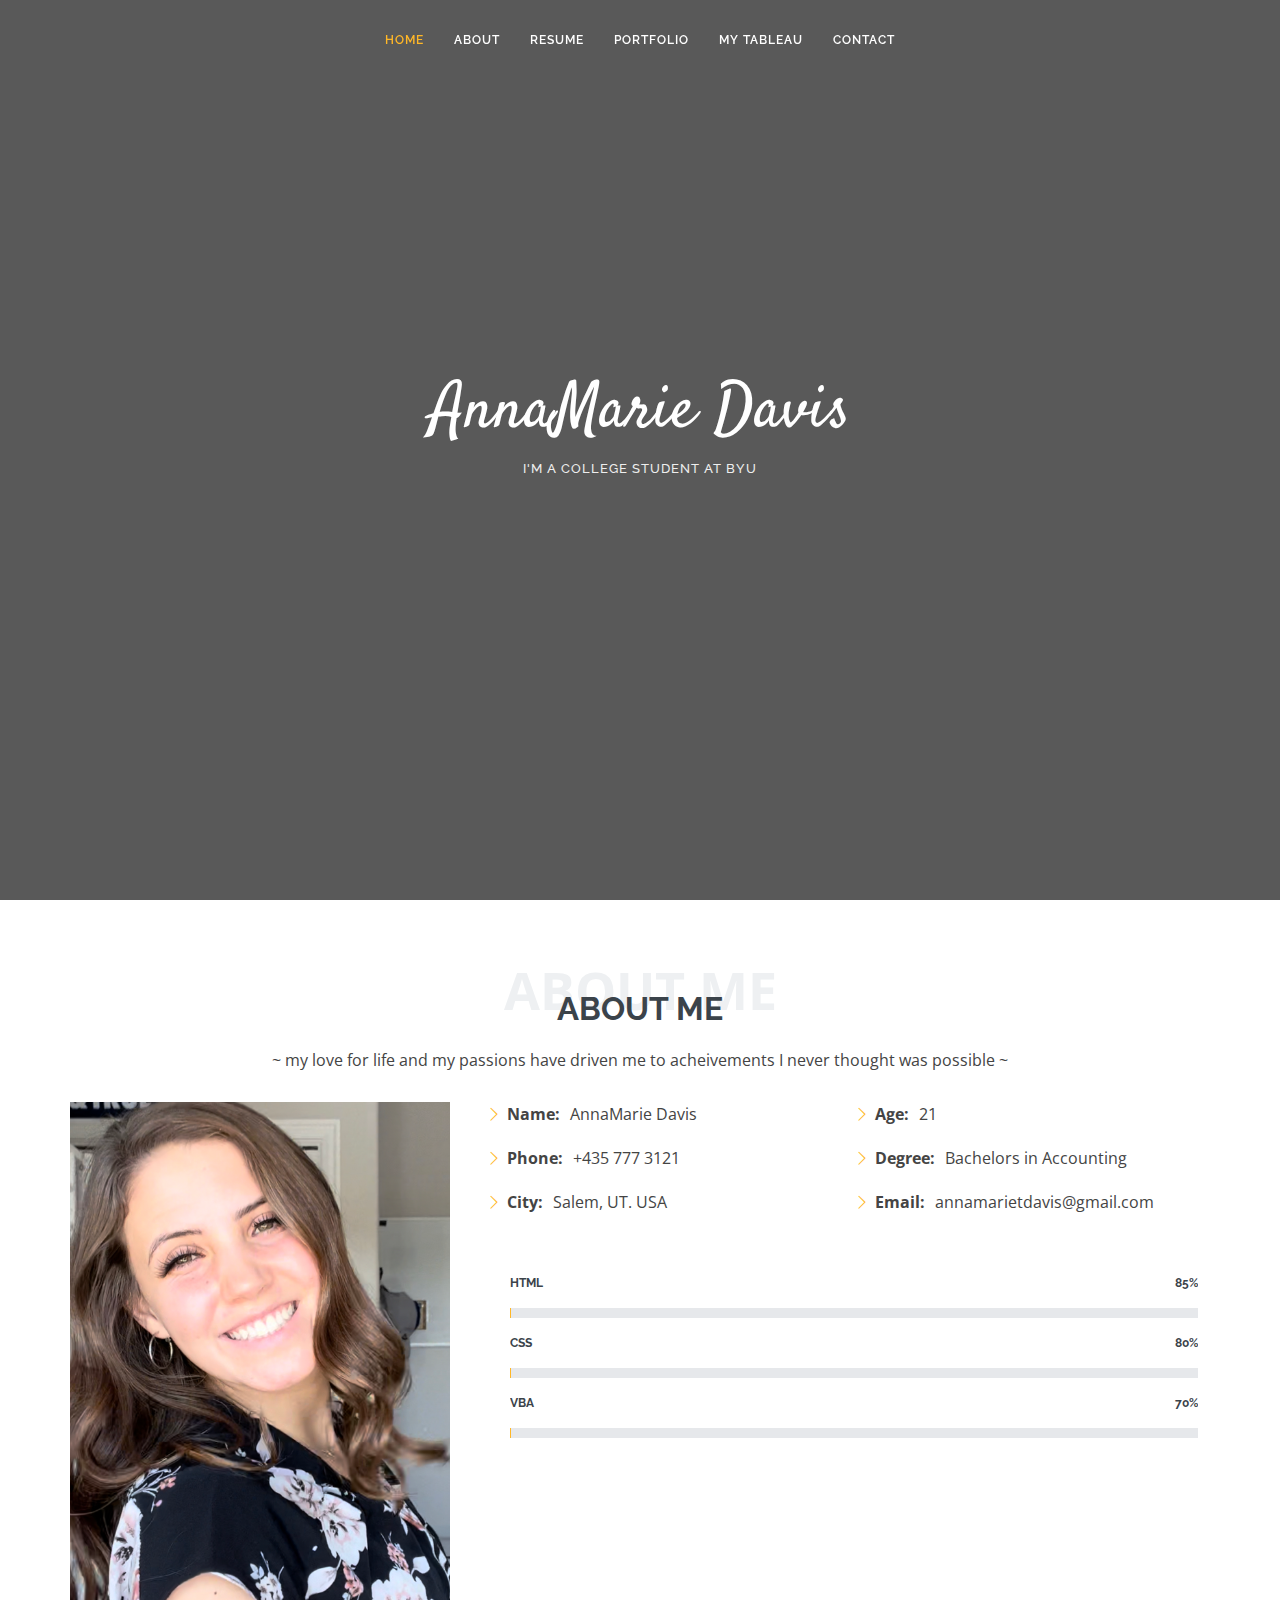
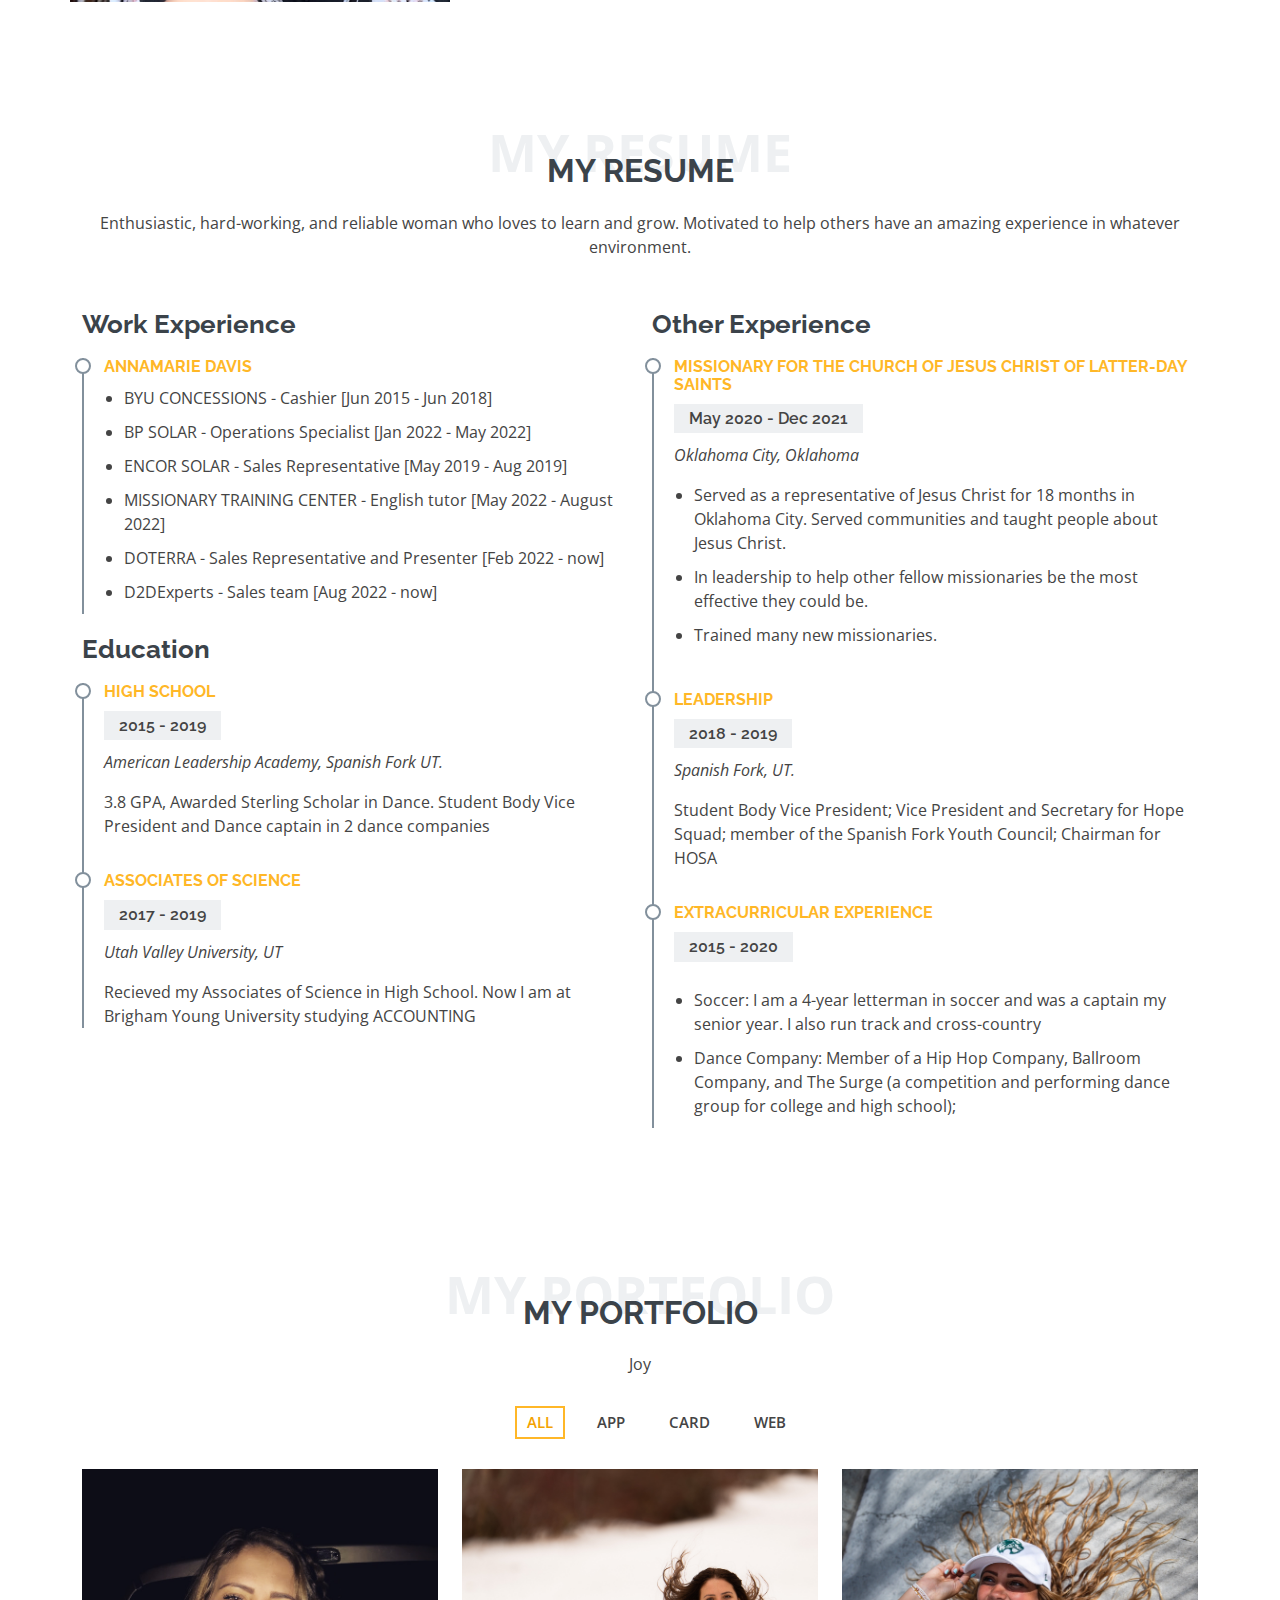
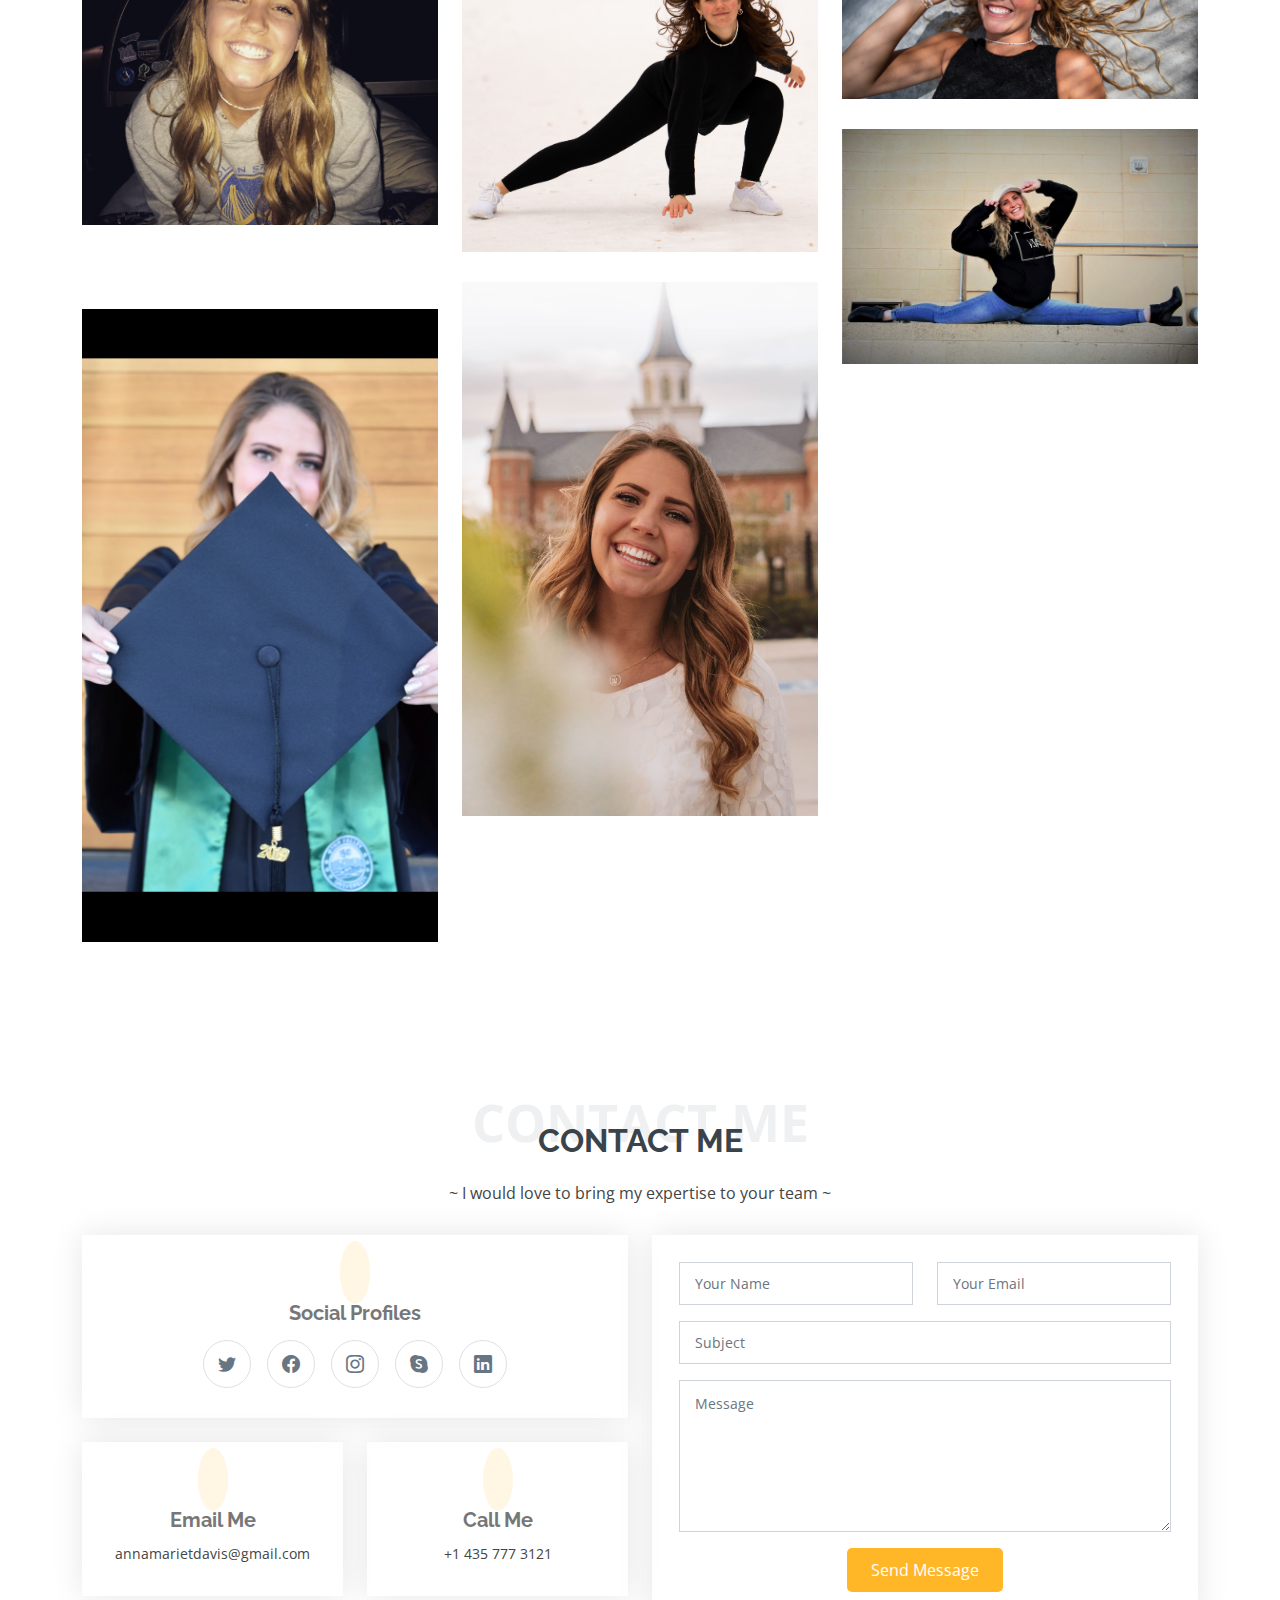
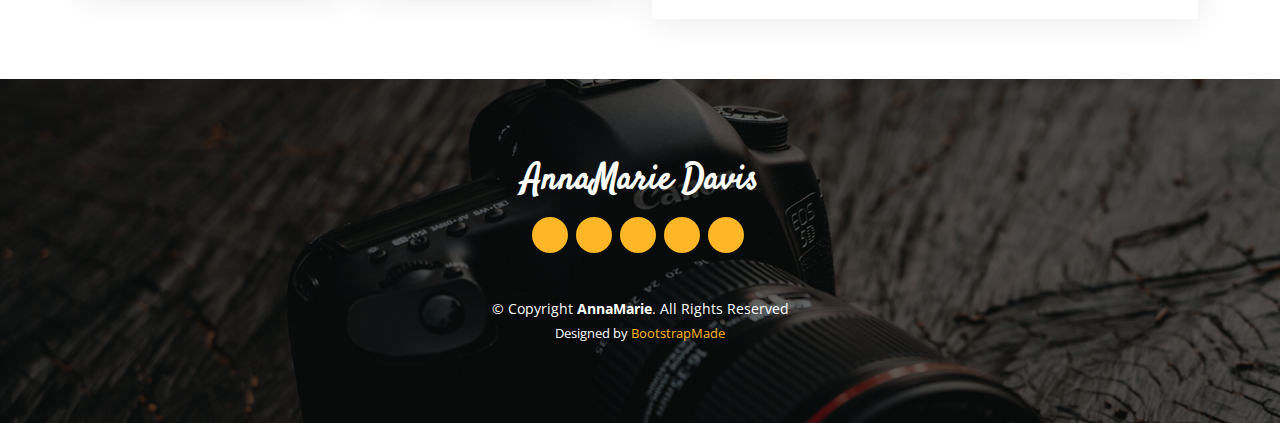
==== index.html @ 63aa691b "Add files via upload" ====
<!DOCTYPE html>
<html lang="en">

<head>
  <meta charset="utf-8">
  <meta content="width=device-width, initial-scale=1.0" name="viewport">

  <title>AnnaMarie Bootstrap Template - Index</title>
  <meta content="" name="description">
  <meta content="" name="keywords">

  <!-- Favicons -->
  <link href="assets/img/hero-bg.jpg" rel="icon">
  <link href="assets/img/apple-touch-icon.png" rel="apple-touch-icon">

  <!-- Google Fonts -->
  <link href="https://fonts.googleapis.com/css?family=Open+Sans:300,300i,400,400i,600,600i,700,700i|Raleway:300,300i,400,400i,500,500i,600,600i,700,700i|Satisfy" rel="stylesheet">

  <!-- Vendor CSS Files -->
  <link href="assets/vendor/bootstrap/css/bootstrap.min.css" rel="stylesheet">
  <link href="assets/vendor/bootstrap-icons/bootstrap-icons.css" rel="stylesheet">
  <link href="assets/vendor/boxicons/css/boxicons.min.css" rel="stylesheet">
  <link href="assets/vendor/glightbox/css/glightbox.min.css" rel="stylesheet">
  <link href="assets/vendor/swiper/swiper-bundle.min.css" rel="stylesheet">

  <!-- Template Main CSS File -->
  <link href="assets/css/style.css" rel="stylesheet">

  <!-- =======================================================
  * Template Name: AnnaMarie - v4.9.1
  * Template URL: https://bootstrapmade.com/AnnaMarie-free-creative-bootstrap-theme/
  * Author: BootstrapMade.com
  * License: https://bootstrapmade.com/license/
  ======================================================== -->
</head>

<body>

  <!-- ======= Header ======= -->
  <header id="header" class="fixed-top d-flex justify-content-center align-items-center header-transparent">

    <nav id="navbar" class="navbar">
      <ul>
        <li><a class="nav-link scrollto active" href="#hero">Home</a></li>
        <li><a class="nav-link scrollto" href="#about">About</a></li>
        <li><a class="nav-link scrollto" href="#resume">Resume</a></li>
        <li><a class="nav-link scrollto" href="#portfolio">Portfolio</a></li>
        <li><a class="nav-link scrollto" href="http://localhost:52330/fromscratch.html">My Tableau</a></li>
        <li><a class="nav-link scrollto" href="#contact">Contact</a></li>
      </ul>
      <i class="bi bi-list mobile-nav-toggle"></i>
    </nav><!-- .navbar -->

  </header><!-- End Header -->

  <!-- ======= Hero Section ======= -->
  <section id="hero">
    <div class="hero-container">
      <h1>AnnaMarie Davis</h1>
      <h2>I'm a college student at BYU</h2>
      <a href="#about" class="btn-scroll scrollto" title="Scroll Down"><i class="bx bx-chevron-down"></i></a>
    </div>
  </section><!-- End Hero -->

  <main id="main">

    <!-- ======= About Me Section ======= -->
    <section id="about" class="about">
      <div class="container">

        <div class="section-title">
          <span>About Me</span>
          <h2>About Me</h2>
          <p> ~ my love for life and my passions have driven me to acheivements I never thought was possible ~ </p>
        </div>

        <div class="row">
          <div class="image col-lg-4 d-flex align-items-stretch justify-content-center justify-content-lg-start"></div>
          <div class="col-lg-8 d-flex flex-column align-items-stretch">
            <div class="content ps-lg-4 d-flex flex-column justify-content-center">
              <div class="row">
                <div class="col-lg-6">
                  <ul>
                    <li><i class="bi bi-chevron-right"></i> <strong>Name:</strong> <span>AnnaMarie Davis</span></li>
                    <li><i class="bi bi-chevron-right"></i> <strong>Phone:</strong> <span>+435 777 3121</span></li>
                    <li><i class="bi bi-chevron-right"></i> <strong>City:</strong> <span>Salem, UT. USA</span></li>
                  </ul>
                </div>
                <div class="col-lg-6">
                  <ul>
                    <li><i class="bi bi-chevron-right"></i> <strong>Age:</strong> <span>21</span></li>
                    <li><i class="bi bi-chevron-right"></i> <strong>Degree:</strong> <span>Bachelors in Accounting</span></li>
                    <li><i class="bi bi-chevron-right"></i> <strong>Email:</strong> <span>annamarietdavis@gmail.com</span></li>
                  </ul>
                </div>
              </div>

            <div class="skills-content ps-lg-4">
              <div class="progress">
                <span class="skill">HTML <i class="val">85%</i></span>
                <div class="progress-bar-wrap">
                  <div class="progress-bar" role="progressbar" aria-valuenow="85" aria-valuemin="0" aria-valuemax="100"></div>
                </div>
              </div>

              <div class="progress">
                <span class="skill">CSS <i class="val">80%</i></span>
                <div class="progress-bar-wrap">
                  <div class="progress-bar" role="progressbar" aria-valuenow="80" aria-valuemin="0" aria-valuemax="100"></div>
                </div>
              </div>

              <div class="progress">
                <span class="skill">VBA <i class="val">70%</i></span>
                <div class="progress-bar-wrap">
                  <div class="progress-bar" role="progressbar" aria-valuenow="70" aria-valuemin="0" aria-valuemax="100"></div>
                </div>
              </div>
            </div>

          </div>
        </div>

      </div>
    </section>
    <!-- End About Me Section -->

    <!-- ======= My Resume Section ======= -->
    <section id="resume" class="resume">
      <div class="container">

        <div class="section-title">
          <span>My Resume</span>
          <h2>My Resume</h2>
          <p>Enthusiastic, hard-working, and reliable woman who loves to learn and grow. Motivated to help others have an amazing experience in whatever environment.</p>
        </div>

        <div class="row">
          <div class="col-lg-6">
            <h3 class="resume-title">Work Experience</h3>
            <div class="resume-item pb-0">
              <h4>AnnaMarie Davis</h4>
              <ul>
                <li>BYU CONCESSIONS - Cashier [Jun 2015 - Jun 2018]</li>
                <li>BP SOLAR - Operations Specialist [Jan 2022 - May 2022]</li>
                <li>ENCOR SOLAR - Sales Representative [May 2019 - Aug 2019]</li>
                <li>MISSIONARY TRAINING CENTER - English tutor [May 2022 - August 2022]</li>
                <li>DOTERRA - Sales Representative and Presenter [Feb 2022 - now]</li>
                <li>D2DExperts - Sales team [Aug 2022 - now]</li>
              </ul>
              </p>
            </div>

            <h3 class="resume-title">Education</h3>
            <div class="resume-item">
              <h4>High School </h4>
              <h5>2015 - 2019</h5>
              <p><em>American Leadership Academy, Spanish Fork UT.</em></p>
              <p>3.8 GPA, Awarded Sterling Scholar in Dance. Student Body Vice President and Dance captain in 2 dance companies</p>
            </div>
            <div class="resume-item">
              <h4>Associates of Science</h4>
              <h5>2017 - 2019</h5>
              <p><em>Utah Valley University, UT</em></p>
              <p>Recieved my Associates of Science in High School. Now I am at Brigham Young University studying ACCOUNTING</p>
            </div>
          </div>
          <div class="col-lg-6">
            <h3 class="resume-title">Other Experience</h3>
            <div class="resume-item">
              <h4>Missionary for the Church of Jesus Christ of Latter-Day Saints</h4>
              <h5>May 2020 - Dec 2021</h5>
              <p><em>Oklahoma City, Oklahoma</em></p>
              <p>
              <ul>
                <li>Served as a representative of Jesus Christ for 18 months in Oklahoma City. Served communities and taught people about Jesus Christ. </li>
                <li>In leadership to help other fellow missionaries be the most effective they could be. </li>
                <li>Trained many new missionaries.</li>
              </ul>
              </p>
            </div>
            <div class="resume-item">
              <h4>Leadership</h4>
              <h5>2018 - 2019</h5>
              <p><em>Spanish Fork, UT.</em></p>
              <p>Student Body Vice President; Vice President and Secretary for Hope Squad; member of the Spanish Fork Youth Council; Chairman for HOSA</p>
            </div>
            <div class="resume-item">
              <h4>Extracurricular Experience</h4>
              <h5>2015 - 2020</h5>
              <p>
              <ul>
                  <li>Soccer: I am a 4-year letterman in soccer and was a captain my senior year. I also run track and cross-country </li>
                  <li>Dance Company: Member of a Hip Hop Company, Ballroom Company, and The Surge (a competition and performing dance group for college and high school); </li>
              </ul>
              </p>
          </div>
        </div>

      </div>
    </section>
    <!-- End My Resume Section -->

    <!-- ======= My Portfolio Section ======= -->
    <section id="portfolio" class="portfolio">
      <div class="container">

        <div class="section-title">
          <span>My Portfolio</span>
          <h2>My Portfolio</h2>
          <p>Joy</p>
        </div>

        <ul id="portfolio-flters" class="d-flex justify-content-center">
          <li data-filter="*" class="filter-active">All</li>
          <li data-filter=".filter-app">App</li>
          <li data-filter=".filter-card">Card</li>
          <li data-filter=".filter-web">Web</li>
        </ul>

        <div class="row portfolio-container">

          <div class="col-lg-4 col-md-6 portfolio-item filter-app">
            <div class="portfolio-img"><img src="assets/img/portfolio/portfolio-1.jpg" class="img-fluid" alt=""></div>
            <div class="portfolio-info">
              <h4>App 1</h4>
              <p>App</p>
              <a href="assets/img/portfolio/portfolio-1.jpg" data-gallery="portfolioGallery" class="portfolio-lightbox preview-link" title="App 1"><i class="bx bx-plus"></i></a>
              <a href="portfolio-details.html" class="details-link" title="More Details"><i class="bx bx-link"></i></a>
            </div>
          </div>

          <div class="col-lg-4 col-md-6 portfolio-item filter-web">
            <div class="portfolio-img"><img src="assets/img/portfolio/portfolio-2.jpg" class="img-fluid" alt=""></div>
            <div class="portfolio-info">
              <h4>Web 3</h4>
              <p>Web</p>
              <a href="assets/img/portfolio/portfolio-2.jpg" data-gallery="portfolioGallery" class="portfolio-lightbox preview-link" title="Web 3"><i class="bx bx-plus"></i></a>
              <a href="portfolio-details.html" class="details-link" title="More Details"><i class="bx bx-link"></i></a>
            </div>
          </div>

          <div class="col-lg-4 col-md-6 portfolio-item filter-app">
            <div class="portfolio-img"><img src="assets/img/portfolio/portfolio-3.jpg" class="img-fluid" alt=""></div>
            <div class="portfolio-info">
              <h4>App 2</h4>
              <p>App</p>
              <a href="assets/img/portfolio/portfolio-3.jpg" data-gallery="portfolioGallery" class="portfolio-lightbox preview-link" title="App 2"><i class="bx bx-plus"></i></a>
              <a href="portfolio-details.html" class="details-link" title="More Details"><i class="bx bx-link"></i></a>
            </div>
          </div>

          <div class="col-lg-4 col-md-6 portfolio-item filter-card">
            <div class="portfolio-img"><img src="assets/img/portfolio/portfolio-4.jpg" class="img-fluid" alt=""></div>
            <div class="portfolio-info">
              <h4>Card 2</h4>
              <p>Card</p>
              <a href="assets/img/portfolio/portfolio-4.jpg" data-gallery="portfolioGallery" class="portfolio-lightbox preview-link" title="Card 2"><i class="bx bx-plus"></i></a>
              <a href="portfolio-details.html" class="details-link" title="More Details"><i class="bx bx-link"></i></a>
            </div>
          </div>

          <div class="col-lg-4 col-md-6 portfolio-item filter-web">
            <div class="portfolio-img"><img src="assets/img/portfolio/portfolio-5.jpg" class="img-fluid" alt=""></div>
            <div class="portfolio-info">
              <h4>Web 2</h4>
              <p>Web</p>
              <a href="assets/img/portfolio/portfolio-5.jpg" data-gallery="portfolioGallery" class="portfolio-lightbox preview-link" title="Web 2"><i class="bx bx-plus"></i></a>
              <a href="portfolio-details.html" class="details-link" title="More Details"><i class="bx bx-link"></i></a>
            </div>
          </div>

          <div class="col-lg-4 col-md-6 portfolio-item filter-app">
            <div class="portfolio-img"><img src="assets/img/portfolio/portfolio-6.jpg" class="img-fluid" alt=""></div>
            <div class="portfolio-info">
              <h4>App 3</h4>
              <p>App</p>
              <a href="assets/img/portfolio/portfolio-6.jpg" data-gallery="portfolioGallery" class="portfolio-lightbox preview-link" title="App 3"><i class="bx bx-plus"></i></a>
              <a href="portfolio-details.html" class="details-link" title="More Details"><i class="bx bx-link"></i></a>
            </div>
          </div>

          <div class="col-lg-4 col-md-6 portfolio-item filter-card">
            <div class="portfolio-img"><img src="assets/img/portfolio/portfolio-7.jpg" class="img-fluid" alt=""></div>
            <div class="portfolio-info">
              <h4>Card 1</h4>
              <p>Card</p>
              <a href="assets/img/portfolio/portfolio-7.jpg" data-gallery="portfolioGallery" class="portfolio-lightbox preview-link" title="Card 1"><i class="bx bx-plus"></i></a>
              <a href="portfolio-details.html" class="details-link" title="More Details"><i class="bx bx-link"></i></a>
            </div>
          </div>

          <div class="col-lg-4 col-md-6 portfolio-item filter-card">
            <div class="portfolio-img"><img src="assets/img/portfolio/portfolio-8.jpg" class="img-fluid" alt=""></div>
            <div class="portfolio-info">
              <h4>Card 3</h4>
              <p>Card</p>
              <a href="assets/img/portfolio/portfolio-8.jpg" data-gallery="portfolioGallery" class="portfolio-lightbox preview-link" title="Card 3"><i class="bx bx-plus"></i></a>
              <a href="portfolio-details.html" class="details-link" title="More Details"><i class="bx bx-link"></i></a>
            </div>
          </div>

          <div class="col-lg-4 col-md-6 portfolio-item filter-web">
            <div class="portfolio-img"><img src="assets/img/portfolio/portfolio-9.jpg" class="img-fluid" alt=""></div>
            <div class="portfolio-info">
              <h4>Web 3</h4>
              <p>Web</p>
              <a href="assets/img/portfolio/portfolio-9.jpg" data-gallery="portfolioGallery" class="portfolio-lightbox preview-link" title="Web 3"><i class="bx bx-plus"></i></a>
              <a href="portfolio-details.html" class="details-link" title="More Details"><i class="bx bx-link"></i></a>
            </div>
          </div>

        </div>

      </div>
    </section><!-- End My Portfolio Section -->
    
    <!-- ======= Contact Me Section ======= -->
    <section id="contact" class="contact">
      <div class="container">

        <div class="section-title">
          <span>Contact Me</span>
          <h2>Contact Me</h2>
          <p>~ I would love to bring my expertise to your team ~</p>
        </div>

        <div class="row">

          <div class="col-lg-6">

            <div class="row">
              <div class="col-md-12">
                <div class="info-box">
                  <i class="bx bx-share-alt"></i>
                  <h3>Social Profiles</h3>
                  <div class="social-links">
                    <a href="#" class="twitter"><i class="bi bi-twitter"></i></a>
                    <a href="#" class="facebook"><i class="bi bi-facebook"></i></a>
                    <a href="#" class="instagram"><i class="bi bi-instagram"></i></a>
                    <a href="#" class="google-plus"><i class="bi bi-skype"></i></a>
                    <a href="#" class="linkedin"><i class="bi bi-linkedin"></i></a>
                  </div>
                </div>
              </div>
              <div class="col-md-6">
                <div class="info-box mt-4">
                  <i class="bx bx-envelope"></i>
                  <h3>Email Me</h3>
                  <p>annamarietdavis@gmail.com</p>
                </div>
              </div>
              <div class="col-md-6">
                <div class="info-box mt-4">
                  <i class="bx bx-phone-call"></i>
                  <h3>Call Me</h3>
                  <p>+1 435 777 3121</p>
                </div>
              </div>
            </div>

          </div>

          <div class="col-lg-6">
            <form action="forms/contact.php" method="post" role="form" class="php-email-form">
              <div class="row">
                <div class="col-md-6 form-group">
                  <input type="text" name="name" class="form-control" id="name" placeholder="Your Name" required>
                </div>
                <div class="col-md-6 form-group mt-3 mt-md-0">
                  <input type="email" class="form-control" name="email" id="email" placeholder="Your Email" required>
                </div>
              </div>
              <div class="form-group mt-3">
                <input type="text" class="form-control" name="subject" id="subject" placeholder="Subject" required>
              </div>
              <div class="form-group mt-3">
                <textarea class="form-control" name="message" rows="6" placeholder="Message" required></textarea>
              </div>
              <div class="my-3">
                <div class="loading">Loading</div>
                <div class="error-message"></div>
                <div class="sent-message">Your message has been sent. Thank you!</div>
              </div>
              <div class="text-center"><button type="submit">Send Message</button></div>
            </form>
          </div>

        </div>

      </div>
    </section><!-- End Contact Me Section -->

  </main><!-- End #main -->

  <!-- ======= Footer ======= -->
  <footer id="footer">
    <div class="container">
      <h3>AnnaMarie Davis</h3>
      <div class="social-links">
        <a href="#" class="twitter"><i class="bx bxl-twitter"></i></a>
        <a href="#" class="facebook"><i class="bx bxl-facebook"></i></a>
        <a href="#" class="instagram"><i class="bx bxl-instagram"></i></a>
        <a href="#" class="google-plus"><i class="bx bxl-skype"></i></a>
        <a href="#" class="linkedin"><i class="bx bxl-linkedin"></i></a>
      </div>
      <div class="copyright">
        &copy; Copyright <strong><span>AnnaMarie</span></strong>. All Rights Reserved
      </div>
      <div class="credits">
        <!-- All the links in the footer should remain intact. -->
        <!-- You can delete the links only if you purchased the pro version. -->
        <!-- Licensing information: https://bootstrapmade.com/license/ -->
        <!-- Purchase the pro version with working PHP/AJAX contact form: https://bootstrapmade.com/AnnaMarie-free-creative-bootstrap-theme/ -->
        Designed by <a href="https://bootstrapmade.com/">BootstrapMade</a>
      </div>
    </div>
  </footer><!-- End Footer -->

  <a href="#" class="back-to-top d-flex align-items-center justify-content-center"><i class="bi bi-arrow-up-short"></i></a>

  <!-- Vendor JS Files -->
  <script src="assets/vendor/purecounter/purecounter_vanilla.js"></script>
  <script src="assets/vendor/bootstrap/js/bootstrap.bundle.min.js"></script>
  <script src="assets/vendor/glightbox/js/glightbox.min.js"></script>
  <script src="assets/vendor/isotope-layout/isotope.pkgd.min.js"></script>
  <script src="assets/vendor/swiper/swiper-bundle.min.js"></script>
  <script src="assets/vendor/waypoints/noframework.waypoints.js"></script>
  <script src="assets/vendor/php-email-form/validate.js"></script>

  <!-- Template Main JS File -->
  <script src="assets/js/main.js"></script>

</body>

</html>
---- assets/css/style.css ----
/**
* Template Name: Laura - v4.9.1
* Template URL: https://bootstrapmade.com/laura-free-creative-bootstrap-theme/
* Author: BootstrapMade.com
* License: https://bootstrapmade.com/license/
*/

/*--------------------------------------------------------------
# General
--------------------------------------------------------------*/
body {
  font-family: "Open Sans", sans-serif;
  color: #444444;
}

a {
  color: #ffb727;
  text-decoration: none;
}

a:hover {
  color: #ffc85a;
  text-decoration: none;
}

h1,
h2,
h3,
h4,
h5,
h6 {
  font-family: "Raleway", sans-serif;
}

/*--------------------------------------------------------------
# Back to top button
--------------------------------------------------------------*/
.back-to-top {
  position: fixed;
  visibility: hidden;
  opacity: 0;
  right: 15px;
  bottom: 15px;
  z-index: 996;
  background: #ffb727;
  width: 40px;
  height: 40px;
  border-radius: 4px;
  transition: all 0.4s;
}

.back-to-top i {
  font-size: 28px;
  color: #fff;
  line-height: 0;
}

.back-to-top:hover {
  background: #ffc550;
  color: #fff;
}

.back-to-top.active {
  visibility: visible;
  opacity: 1;
}

/*--------------------------------------------------------------
# Header
--------------------------------------------------------------*/
#header {
  z-index: 997;
  transition: all 0.5s;
  height: 80px;
  background: rgba(25, 28, 31, 0.8);
}

#header.header-transparent {
  background: transparent;
}

#header.header-scrolled {
  height: 60px;
  background: rgba(25, 28, 31, 0.8);
}

/*--------------------------------------------------------------
# Navigation Menu
--------------------------------------------------------------*/
/**
* Desktop Navigation 
*/
.navbar {
  padding: 0;
}

.navbar ul {
  margin: 0;
  padding: 0;
  display: flex;
  list-style: none;
  align-items: center;
}

.navbar li {
  position: relative;
}

.navbar a,
.navbar a:focus {
  display: flex;
  align-items: center;
  justify-content: space-between;
  padding: 10px 15px;
  color: #fff;
  white-space: nowrap;
  transition: 0.3s;
  font-size: 12px;
  font-family: "Raleway", sans-serif;
  text-transform: uppercase;
  font-weight: 600;
  letter-spacing: 1px;
}

.navbar a i,
.navbar a:focus i {
  font-size: 12px;
  line-height: 0;
  margin-left: 5px;
}

.navbar a:hover,
.navbar .active,
.navbar .active:focus,
.navbar li:hover>a {
  color: #ffb727;
}

.navbar .dropdown ul {
  display: block;
  position: absolute;
  left: 14px;
  top: calc(100% + 30px);
  margin: 0;
  padding: 10px 0;
  z-index: 99;
  opacity: 0;
  visibility: hidden;
  background: #fff;
  box-shadow: 0px 0px 30px rgba(127, 137, 161, 0.25);
  transition: 0.3s;
  border-radius: 4px;
}

.navbar .dropdown ul li {
  min-width: 200px;
}

.navbar .dropdown ul a {
  padding: 10px 20px;
  font-size: 14px;
  text-transform: none;
  font-weight: 400;
  color: #3b434a;
  letter-spacing: 1px;
}

.navbar .dropdown ul a i {
  font-size: 12px;
}

.navbar .dropdown ul a:hover,
.navbar .dropdown ul .active:hover,
.navbar .dropdown ul li:hover>a {
  color: #ffb727;
}

.navbar .dropdown:hover>ul {
  opacity: 1;
  top: 100%;
  visibility: visible;
}

.navbar .dropdown .dropdown ul {
  top: 0;
  left: calc(100% - 30px);
  visibility: hidden;
}

.navbar .dropdown .dropdown:hover>ul {
  opacity: 1;
  top: 0;
  left: 100%;
  visibility: visible;
}

@media (max-width: 1366px) {
  .navbar .dropdown .dropdown ul {
    left: -90%;
  }

  .navbar .dropdown .dropdown:hover>ul {
    left: -100%;
  }
}

/**
* Mobile Navigation 
*/
.mobile-nav-toggle {
  color: #fff;
  font-size: 28px;
  cursor: pointer;
  display: none;
  line-height: 0;
  transition: 0.5s;
}

@media (max-width: 991px) {
  .mobile-nav-toggle {
    display: block;
  }

  .navbar ul {
    display: none;
  }
}

.navbar-mobile {
  position: fixed;
  overflow: hidden;
  top: 0;
  right: 0;
  left: 0;
  bottom: 0;
  background: rgba(36, 41, 46, 0.9);
  transition: 0.3s;
  z-index: 999;
}

.navbar-mobile .mobile-nav-toggle {
  position: absolute;
  top: 15px;
  right: 15px;
}

.navbar-mobile ul {
  display: block;
  position: absolute;
  top: 55px;
  right: 15px;
  bottom: 15px;
  left: 15px;
  padding: 10px 0;
  border-radius: 10px;
  background-color: #fff;
  overflow-y: auto;
  transition: 0.3s;
}

.navbar-mobile a,
.navbar-mobile a:focus {
  padding: 10px 20px;
  font-size: 14px;
  color: #3b434a;
}

.navbar-mobile a:hover,
.navbar-mobile .active,
.navbar-mobile li:hover>a {
  color: #ffb727;
}

.navbar-mobile .getstarted,
.navbar-mobile .getstarted:focus {
  margin: 15px;
}

.navbar-mobile .dropdown ul {
  position: static;
  display: none;
  margin: 10px 20px;
  padding: 10px 0;
  z-index: 99;
  opacity: 1;
  visibility: visible;
  background: #fff;
  box-shadow: 0px 0px 30px rgba(127, 137, 161, 0.25);
}

.navbar-mobile .dropdown ul li {
  min-width: 200px;
}

.navbar-mobile .dropdown ul a {
  padding: 10px 20px;
}

.navbar-mobile .dropdown ul a i {
  font-size: 12px;
}

.navbar-mobile .dropdown ul a:hover,
.navbar-mobile .dropdown ul .active:hover,
.navbar-mobile .dropdown ul li:hover>a {
  color: #ffb727;
}

.navbar-mobile .dropdown>.dropdown-active {
  display: block;
}

/*--------------------------------------------------------------
# Hero Section
--------------------------------------------------------------*/
#hero {
  width: 100%;
  height: 100vh;
  background: url("../img/hero-bg.jpg") top right;
  background-size: cover;
  position: relative;
}

#hero:before {
  content: "";
  background: rgba(0, 0, 0, 0.65);
  position: absolute;
  bottom: 0;
  top: 0;
  left: 0;
  right: 0;
}

#hero .hero-container {
  position: absolute;
  bottom: 0;
  top: 0;
  left: 0;
  right: 0;
  display: flex;
  justify-content: center;
  align-items: center;
  flex-direction: column;
  padding: 0 15px;
}

#hero h1 {
  margin: 0 0 10px 0;
  font-size: 64px;
  font-family: "Satisfy", serif;
  color: #fff;
}

#hero h2 {
  color: #eee;
  margin-bottom: 50px;
  font-size: 13px;
  font-weight: 500;
  letter-spacing: 1px;
  text-transform: uppercase;
}

#hero .btn-scroll {
  transition: 0.4s;
  color: rgba(255, 255, 255, 0.6);
  animation: up-down 1s ease-in-out infinite alternate-reverse both;
}

#hero .btn-scroll i {
  font-size: 48px;
}

#hero .btn-scroll:hover {
  color: #ffb727;
}

@media (min-width: 1024px) {
  #hero {
    background-attachment: fixed;
  }
}

@media (max-width: 575px) {
  #hero h1 {
    font-size: 40px;
  }

  #hero h2 {
    text-align: center;
    margin-bottom: 30px;
  }
}

@-webkit-keyframes up-down {
  0% {
    transform: translateY(5px);
  }

  100% {
    transform: translateY(-5px);
  }
}

@keyframes up-down {
  0% {
    transform: translateY(5px);
  }

  100% {
    transform: translateY(-5px);
  }
}

/*--------------------------------------------------------------
# Sections General
--------------------------------------------------------------*/
section {
  padding: 60px 0;
}

.section-bg {
  background-color: white;
}

.section-title {
  text-align: center;
  padding: 30px 0;
  position: relative;
}

.section-title h2 {
  font-size: 32px;
  font-weight: 700;
  text-transform: uppercase;
  margin-bottom: 20px;
  padding-bottom: 0;
  color: #3b434a;
  position: relative;
  z-index: 2;
}

.section-title span {
  position: absolute;
  top: 30px;
  color: #eef0f2;
  left: 0;
  right: 0;
  z-index: 1;
  font-weight: 700;
  font-size: 52px;
  text-transform: uppercase;
  line-height: 0;
}

.section-title p {
  margin-bottom: 0;
  position: relative;
  z-index: 2;
}

@media (max-width: 575px) {
  .section-title h2 {
    font-size: 28px;
    margin-bottom: 15px;
  }

  .section-title span {
    font-size: 38px;
  }
}

/*--------------------------------------------------------------
# Breadcrumbs
--------------------------------------------------------------*/
.breadcrumbs {
  padding: 20px 0;
  background-color: #f4f5f6;
  min-height: 40px;
  margin-top: 78px;
}

@media (max-width: 992px) {
  .breadcrumbs {
    margin-top: 60px;
  }
}

.breadcrumbs h2 {
  font-size: 24px;
  font-weight: 300;
  margin: 0;
}

@media (max-width: 992px) {
  .breadcrumbs h2 {
    margin: 0 0 10px 0;
  }
}

.breadcrumbs ol {
  display: flex;
  flex-wrap: wrap;
  list-style: none;
  padding: 0;
  margin: 0;
  font-size: 14px;
}

.breadcrumbs ol li+li {
  padding-left: 10px;
}

.breadcrumbs ol li+li::before {
  display: inline-block;
  padding-right: 10px;
  color: #6c757d;
  content: "/";
}

@media (max-width: 768px) {
  .breadcrumbs .d-flex {
    display: block !important;
  }

  .breadcrumbs ol {
    display: block;
  }

  .breadcrumbs ol li {
    display: inline-block;
  }
}

/*--------------------------------------------------------------
# About Me
--------------------------------------------------------------*/
.about .content h3 {
  font-weight: 700;
  font-size: 26px;
  color: #3b434a;
  text-transform: uppercase;
}

.about .content ul {
  list-style: none;
  padding: 0;
}

.about .content ul li {
  margin-bottom: 20px;
  display: flex;
  align-items: center;
}

.about .content ul strong {
  margin-right: 10px;
}

.about .content ul i {
  font-size: 16px;
  margin-right: 5px;
  color: #ffb727;
  line-height: 0;
}

.about .content p:last-child {
  margin-bottom: 0;
}

.about .content .count-box {
  width: 100%;
}

.about .content .count-box i {
  display: block;
  font-size: 36px;
  color: #ffb727;
  float: left;
  line-height: 0;
}

.about .content .count-box span {
  font-size: 36px;
  line-height: 30px;
  display: block;
  font-weight: 700;
  color: #3b434a;
  margin-left: 50px;
}

.about .content .count-box p {
  padding: 15px 0 0 0;
  margin: 0 0 0 50px;
  font-family: "Raleway", sans-serif;
  font-size: 14px;
  color: #5d6a75;
}

.about .content .count-box a {
  font-weight: 600;
  display: block;
  margin-top: 20px;
  color: #5d6a75;
  font-size: 15px;
  font-family: "Satisfy", serif;
  transition: ease-in-out 0.3s;
}

.about .content .count-box a:hover {
  color: #82909c;
}

.about .image {
  background: url("../img/me.jpg") center center no-repeat;
  background-size: cover;
  min-height: 500px;
}

.about .skills-content {
  margin-top: 30px;
}

.about .skills-content .progress {
  height: 60px;
  display: block;
  background: none;
  border-radius: 0;
}

.about .skills-content .progress .skill {
  padding: 10px 0;
  margin: 0 0 6px 0;
  text-transform: uppercase;
  display: block;
  font-weight: 700;
  font-family: "Raleway", sans-serif;
  color: #3b434a;
}

.about .skills-content .progress .skill .val {
  float: right;
  font-style: normal;
}

.about .skills-content .progress-bar-wrap {
  background: #e6e8eb;
}

.about .skills-content .progress-bar {
  width: 1px;
  height: 10px;
  transition: 0.9s;
  background-color: #ffb727;
}

/*--------------------------------------------------------------
# My Resume
--------------------------------------------------------------*/
.resume .resume-title {
  font-size: 26px;
  font-weight: 700;
  margin-top: 20px;
  margin-bottom: 20px;
  color: #3b434a;
}

.resume .resume-item {
  padding: 0 0 20px 20px;
  margin-top: -2px;
  border-left: 2px solid #82909c;
  position: relative;
}

.resume .resume-item h4 {
  line-height: 18px;
  font-size: 16px;
  font-weight: 700;
  text-transform: uppercase;
  color: #ffb727;
  margin-bottom: 10px;
}

.resume .resume-item h5 {
  font-size: 16px;
  background: #eef0f2;
  padding: 5px 15px;
  display: inline-block;
  font-weight: 600;
  margin-bottom: 10px;
}

.resume .resume-item ul {
  padding-left: 20px;
}

.resume .resume-item ul li {
  padding-bottom: 10px;
}

.resume .resume-item:last-child {
  padding-bottom: 0;
}

.resume .resume-item::before {
  content: "";
  position: absolute;
  width: 16px;
  height: 16px;
  border-radius: 50px;
  left: -9px;
  top: 0;
  background: #fff;
  border: 2px solid #82909c;
}

/*--------------------------------------------------------------
# My Services
--------------------------------------------------------------*/
.services .icon-box {
  padding: 30px;
  position: relative;
  overflow: hidden;
  background: #fff;
  box-shadow: 0 10px 29px 0 rgba(68, 88, 144, 0.1);
  transition: all 0.3s ease-in-out;
  text-align: center;
  border: 1px solid #fff;
}

.services .icon {
  margin: 0 auto 20px auto;
  padding-top: 17px;
  display: inline-block;
  text-align: center;
  border-radius: 50%;
  width: 72px;
  height: 72px;
  background: #fff4df;
}

.services .icon i {
  font-size: 36px;
  line-height: 1;
  color: #ffb727;
}

.services .title {
  font-weight: 700;
  margin-bottom: 15px;
  font-size: 18px;
}

.services .title a {
  color: #111;
  transition: 0.3s;
}

.services .description {
  font-size: 15px;
  line-height: 28px;
  margin-bottom: 0;
}

.services .icon-box:hover {
  border-color: #ffb727;
}

.services .icon-box:hover .title a {
  color: #ffb727;
}

/*--------------------------------------------------------------
# Testimonials
--------------------------------------------------------------*/
.testimonials {
  padding: 80px 0;
  background: url("../img/testimonials-bg.jpg") no-repeat;
  background-position: center center;
  background-size: cover;
  position: relative;
}

.testimonials::before {
  content: "";
  position: absolute;
  left: 0;
  right: 0;
  top: 0;
  bottom: 0;
  background: rgba(14, 16, 17, 0.7);
}

.testimonials .section-header {
  margin-bottom: 40px;
}

.testimonials .testimonials-carousel,
.testimonials .testimonials-slider {
  overflow: hidden;
}

.testimonials .testimonial-item {
  text-align: center;
  color: #fff;
}

.testimonials .testimonial-item .testimonial-img {
  width: 100px;
  border-radius: 50%;
  border: 6px solid rgba(255, 255, 255, 0.15);
  margin: 0 auto;
}

.testimonials .testimonial-item h3 {
  font-size: 20px;
  font-weight: bold;
  margin: 10px 0 5px 0;
  color: #fff;
}

.testimonials .testimonial-item h4 {
  font-size: 14px;
  color: #ddd;
  margin: 0 0 15px 0;
}

.testimonials .testimonial-item .quote-icon-left,
.testimonials .testimonial-item .quote-icon-right {
  color: rgba(255, 255, 255, 0.4);
  font-size: 26px;
}

.testimonials .testimonial-item .quote-icon-left {
  display: inline-block;
  left: -5px;
  position: relative;
}

.testimonials .testimonial-item .quote-icon-right {
  display: inline-block;
  right: -5px;
  position: relative;
  top: 10px;
}

.testimonials .testimonial-item p {
  font-style: italic;
  margin: 0 auto 15px auto;
  color: #eee;
}

.testimonials .swiper-pagination {
  margin-top: 20px;
  position: relative;
}

.testimonials .swiper-pagination .swiper-pagination-bullet {
  width: 12px;
  height: 12px;
  opacity: 1;
  background-color: rgba(255, 255, 255, 0.4);
}

.testimonials .swiper-pagination .swiper-pagination-bullet-active {
  background-color: #ffb727;
}

@media (min-width: 992px) {
  .testimonials .testimonial-item p {
    width: 80%;
  }
}

/*--------------------------------------------------------------
# My Portfolio
--------------------------------------------------------------*/
.portfolio #portfolio-flters {
  list-style: none;
  margin-bottom: 20px;
}

.portfolio #portfolio-flters li {
  cursor: pointer;
  display: inline-block;
  margin: 0 10px 10px 10px;
  font-size: 15px;
  font-weight: 600;
  line-height: 1;
  padding: 7px 10px;
  text-transform: uppercase;
  color: #444444;
  transition: all 0.3s ease-in-out;
  border: 2px solid #fff;
}

.portfolio #portfolio-flters li:hover,
.portfolio #portfolio-flters li.filter-active {
  color: #f3a200;
  border-color: #ffb727;
}

.portfolio .portfolio-item {
  margin-bottom: 30px;
}

.portfolio .portfolio-item .portfolio-img {
  overflow: hidden;
}

.portfolio .portfolio-item .portfolio-img img {
  transition: all 0.8s ease-in-out;
}

.portfolio .portfolio-item .portfolio-info {
  opacity: 0;
  position: absolute;
  left: 15px;
  bottom: 0;
  z-index: 3;
  right: 15px;
  transition: all ease-in-out 0.3s;
  background: rgba(0, 0, 0, 0.5);
  padding: 10px 15px;
}

.portfolio .portfolio-item .portfolio-info h4 {
  font-size: 18px;
  color: #fff;
  font-weight: 600;
  color: #fff;
  margin-bottom: 0px;
}

.portfolio .portfolio-item .portfolio-info p {
  color: rgba(255, 255, 255, 0.8);
  font-size: 14px;
  margin-bottom: 0;
}

.portfolio .portfolio-item .portfolio-info .preview-link,
.portfolio .portfolio-item .portfolio-info .details-link {
  position: absolute;
  right: 40px;
  font-size: 24px;
  top: calc(50% - 18px);
  color: #fff;
  transition: 0.3s;
}

.portfolio .portfolio-item .portfolio-info .preview-link:hover,
.portfolio .portfolio-item .portfolio-info .details-link:hover {
  color: #ffc041;
}

.portfolio .portfolio-item .portfolio-info .details-link {
  right: 10px;
}

.portfolio .portfolio-item:hover .portfolio-img img {
  transform: scale(1.2);
}

.portfolio .portfolio-item:hover .portfolio-info {
  opacity: 1;
}

/*--------------------------------------------------------------
# Portfolio Details
--------------------------------------------------------------*/
.portfolio-details {
  padding-top: 40px;
}

.portfolio-details .portfolio-details-slider img {
  width: 100%;
}

.portfolio-details .portfolio-details-slider .swiper-pagination {
  margin-top: 20px;
  position: relative;
}

.portfolio-details .portfolio-details-slider .swiper-pagination .swiper-pagination-bullet {
  width: 12px;
  height: 12px;
  background-color: #fff;
  opacity: 1;
  border: 1px solid #ffb727;
}

.portfolio-details .portfolio-details-slider .swiper-pagination .swiper-pagination-bullet-active {
  background-color: #ffb727;
}

.portfolio-details .portfolio-info {
  padding: 30px;
  box-shadow: 0px 0 30px rgba(59, 67, 74, 0.08);
}

.portfolio-details .portfolio-info h3 {
  font-size: 22px;
  font-weight: 700;
  margin-bottom: 20px;
  padding-bottom: 20px;
  border-bottom: 1px solid #eee;
}

.portfolio-details .portfolio-info ul {
  list-style: none;
  padding: 0;
  font-size: 15px;
}

.portfolio-details .portfolio-info ul li+li {
  margin-top: 10px;
}

.portfolio-details .portfolio-description {
  padding-top: 30px;
}

.portfolio-details .portfolio-description h2 {
  font-size: 26px;
  font-weight: 700;
  margin-bottom: 20px;
}

.portfolio-details .portfolio-description p {
  padding: 0;
}

/*--------------------------------------------------------------
# Pricing
--------------------------------------------------------------*/
.pricing .box {
  padding: 20px;
  background: #fff;
  text-align: center;
  box-shadow: 0px 0px 4px rgba(0, 0, 0, 0.12);
  border-radius: 5px;
  position: relative;
  overflow: hidden;
}

.pricing h3 {
  font-weight: 400;
  margin: -20px -20px 20px -20px;
  padding: 20px 15px;
  font-size: 16px;
  font-weight: 600;
  color: #777777;
  background: #f8f8f8;
}

.pricing h4 {
  font-size: 36px;
  color: #ffb727;
  font-weight: 600;
  font-family: "Open Sans", sans-serif;
  margin-bottom: 20px;
}

.pricing h4 sup {
  font-size: 20px;
  top: -12px;
  left: -3px;
}

.pricing h4 span {
  color: #bababa;
  font-size: 16px;
  font-weight: 300;
}

.pricing ul {
  padding: 0;
  list-style: none;
  color: #444444;
  text-align: center;
  line-height: 20px;
  font-size: 14px;
}

.pricing ul li {
  padding-bottom: 16px;
}

.pricing ul i {
  color: #ffb727;
  font-size: 18px;
  padding-right: 4px;
}

.pricing ul .na {
  color: #ccc;
  text-decoration: line-through;
}

.pricing .btn-wrap {
  margin: 20px -20px -20px -20px;
  padding: 20px 15px;
  background: #f8f8f8;
  text-align: center;
}

.pricing .btn-buy {
  background: #ffb727;
  display: inline-block;
  padding: 8px 35px;
  border-radius: 4px;
  color: #fff;
  transition: none;
  font-size: 14px;
  font-weight: 400;
  font-family: "Raleway", sans-serif;
  font-weight: 600;
  transition: 0.3s;
}

.pricing .btn-buy:hover {
  background: #ffc85a;
}

.pricing .featured h3 {
  color: #fff;
  background: #ffb727;
}

.pricing .advanced {
  width: 200px;
  position: absolute;
  top: 18px;
  right: -68px;
  transform: rotate(45deg);
  z-index: 1;
  font-size: 14px;
  padding: 1px 0 3px 0;
  background: #ffb727;
  color: #fff;
}

/*--------------------------------------------------------------
# Contact Me
--------------------------------------------------------------*/
.contact .info-box {
  color: #444444;
  text-align: center;
  box-shadow: 0 0 30px rgba(214, 215, 216, 0.6);
  padding: 20px 0 30px 0;
}

.contact .info-box i.bx {
  font-size: 24px;
  color: #ffb727;
  border-radius: 50%;
  padding: 15px;
  background: #fff6e4;
}

.contact .info-box h3 {
  font-size: 20px;
  color: #777777;
  font-weight: 700;
  margin: 10px 0;
}

.contact .info-box p {
  padding: 0;
  line-height: 24px;
  font-size: 14px;
  margin-bottom: 0;
}

.contact .social-links {
  margin-top: 15px;
  display: flex;
  justify-content: center;
}

.contact .social-links a {
  font-size: 18px;
  display: inline-block;
  color: #687683;
  line-height: 1;
  margin: 0 8px;
  transition: 0.3s;
  padding: 14px;
  border-radius: 50px;
  border: 1px solid #dde1e4;
}

.contact .social-links a:hover {
  color: #fff;
  border-color: #ffb727;
  background: #ffb727;
}

.contact .php-email-form {
  box-shadow: 0 0 30px rgba(214, 215, 216, 0.6);
  padding: 27px;
}

.contact .php-email-form .validate {
  display: none;
  color: red;
  margin: 0 0 15px 0;
  font-weight: 400;
  font-size: 13px;
}

.contact .php-email-form .error-message {
  display: none;
  color: #fff;
  background: #ed3c0d;
  text-align: left;
  padding: 15px;
  font-weight: 600;
}

.contact .php-email-form .error-message br+br {
  margin-top: 25px;
}

.contact .php-email-form .sent-message {
  display: none;
  color: #fff;
  background: #18d26e;
  text-align: center;
  padding: 15px;
  font-weight: 600;
}

.contact .php-email-form .loading {
  display: none;
  background: #fff;
  text-align: center;
  padding: 15px;
}

.contact .php-email-form .loading:before {
  content: "";
  display: inline-block;
  border-radius: 50%;
  width: 24px;
  height: 24px;
  margin: 0 10px -6px 0;
  border: 3px solid #18d26e;
  border-top-color: #eee;
  -webkit-animation: animate-loading 1s linear infinite;
  animation: animate-loading 1s linear infinite;
}

.contact .php-email-form input,
.contact .php-email-form textarea {
  border-radius: 0;
  box-shadow: none;
  font-size: 14px;
}

.contact .php-email-form input::focus,
.contact .php-email-form textarea::focus {
  background-color: #ffb727;
}

.contact .php-email-form input {
  padding: 10px 15px;
}

.contact .php-email-form textarea {
  padding: 12px 15px;
}

.contact .php-email-form button[type=submit] {
  background: #ffb727;
  border: 0;
  padding: 10px 24px;
  color: #fff;
  transition: 0.4s;
  border-radius: 5px;
}

.contact .php-email-form button[type=submit]:hover {
  background: #ffc85a;
}

@-webkit-keyframes animate-loading {
  0% {
    transform: rotate(0deg);
  }

  100% {
    transform: rotate(360deg);
  }
}

@keyframes animate-loading {
  0% {
    transform: rotate(0deg);
  }

  100% {
    transform: rotate(360deg);
  }
}

/*--------------------------------------------------------------
# Footer
--------------------------------------------------------------*/
#footer {
  background: url("../img/footer-bg.jpg") top center no-repeat;
  background-size: cover;
  color: #fff;
  font-size: 14px;
  text-align: center;
  padding: 80px 0;
  position: relative;
}

#footer::before {
  content: "";
  position: absolute;
  left: 0;
  right: 0;
  top: 0;
  bottom: 0;
  background: rgba(0, 0, 0, 0.6);
}

#footer .container {
  position: relative;
}

#footer h3 {
  font-size: 36px;
  font-weight: 700;
  color: #fff;
  position: relative;
  font-family: "Satisfy", serif;
  padding: 0;
  margin: 0 0 15px 0;
}

#footer p {
  font-size: 15;
  font-style: italic;
  padding: 0;
  margin: 0 0 40px 0;
}

#footer .social-links {
  margin: 0 0 40px 0;
}

#footer .social-links a {
  font-size: 18px;
  display: inline-block;
  background: #ffb727;
  color: #fff;
  line-height: 1;
  padding: 8px 0;
  margin-right: 4px;
  border-radius: 50%;
  text-align: center;
  width: 36px;
  height: 36px;
  transition: 0.3s;
}

#footer .social-links a:hover {
  background: #f3a200;
  color: #fff;
  text-decoration: none;
}

#footer .copyright {
  margin: 0 0 5px 0;
}

#footer .credits {
  font-size: 13px;
}
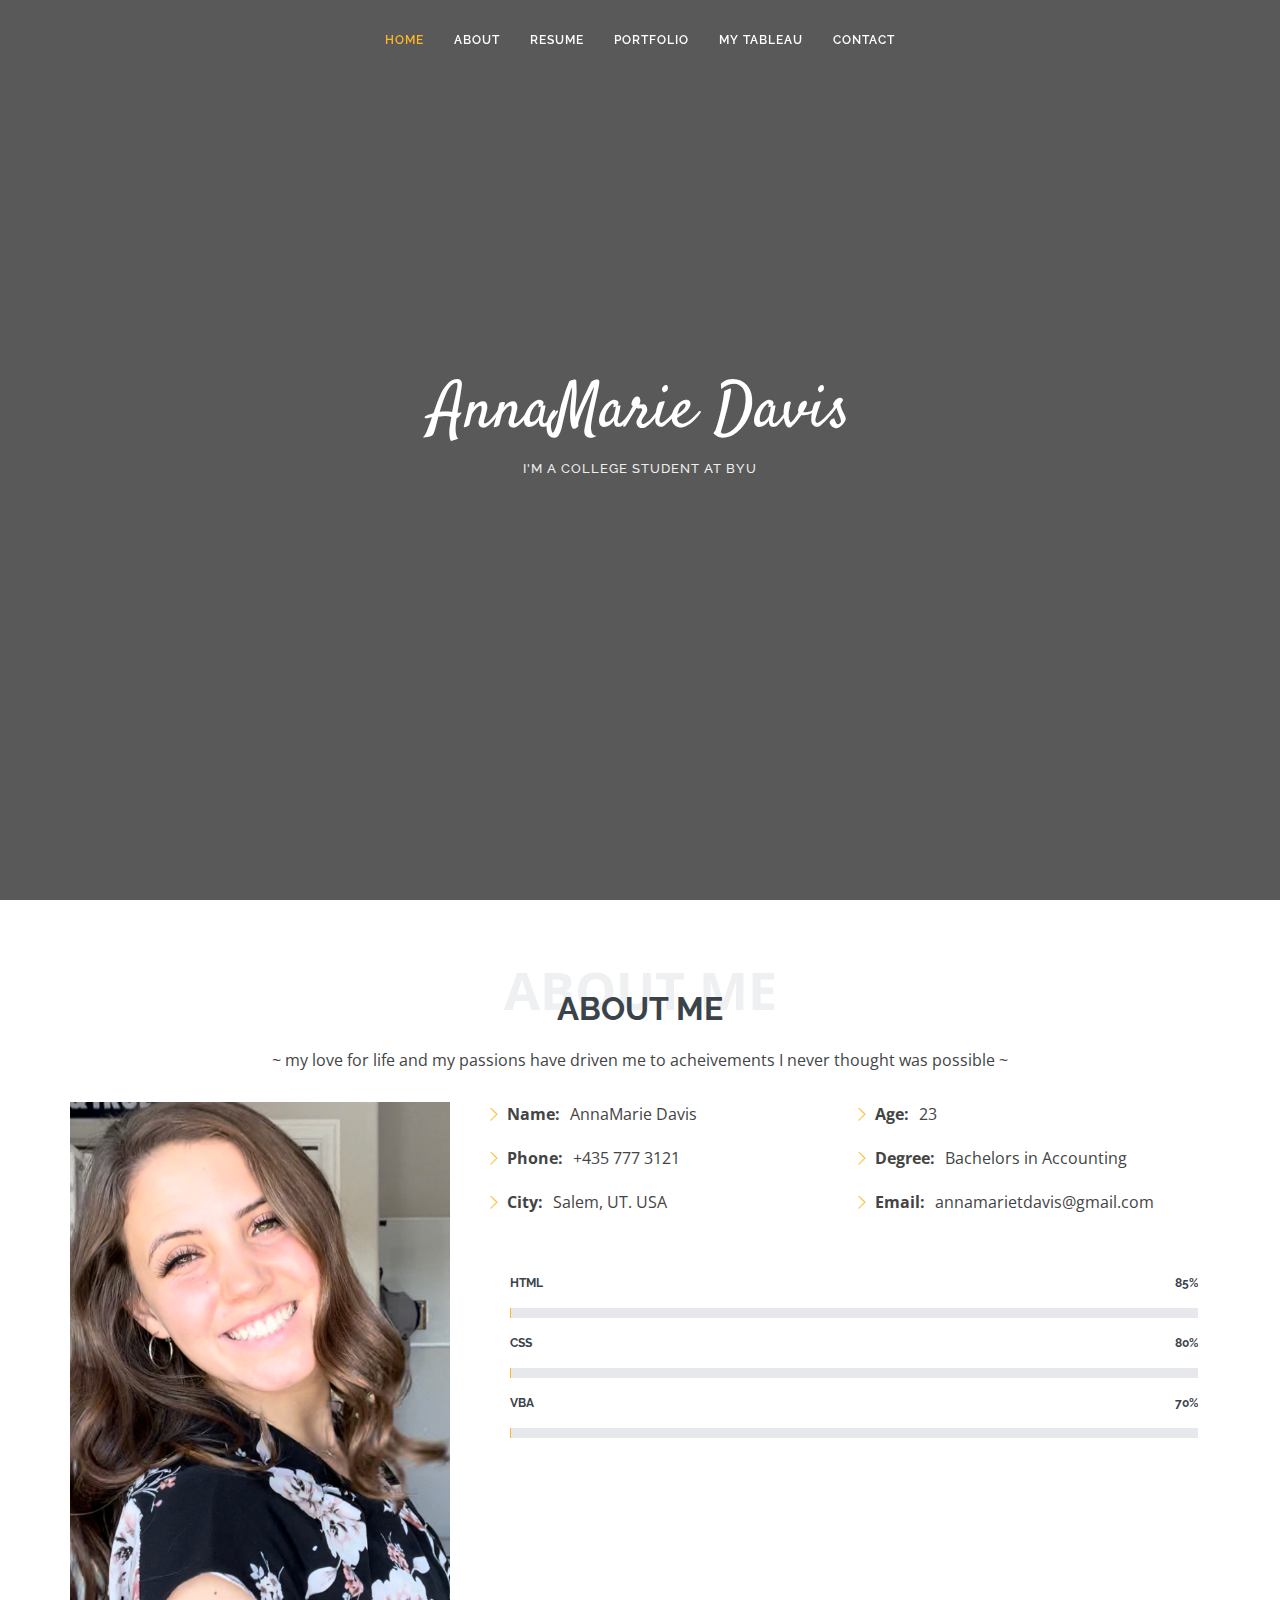
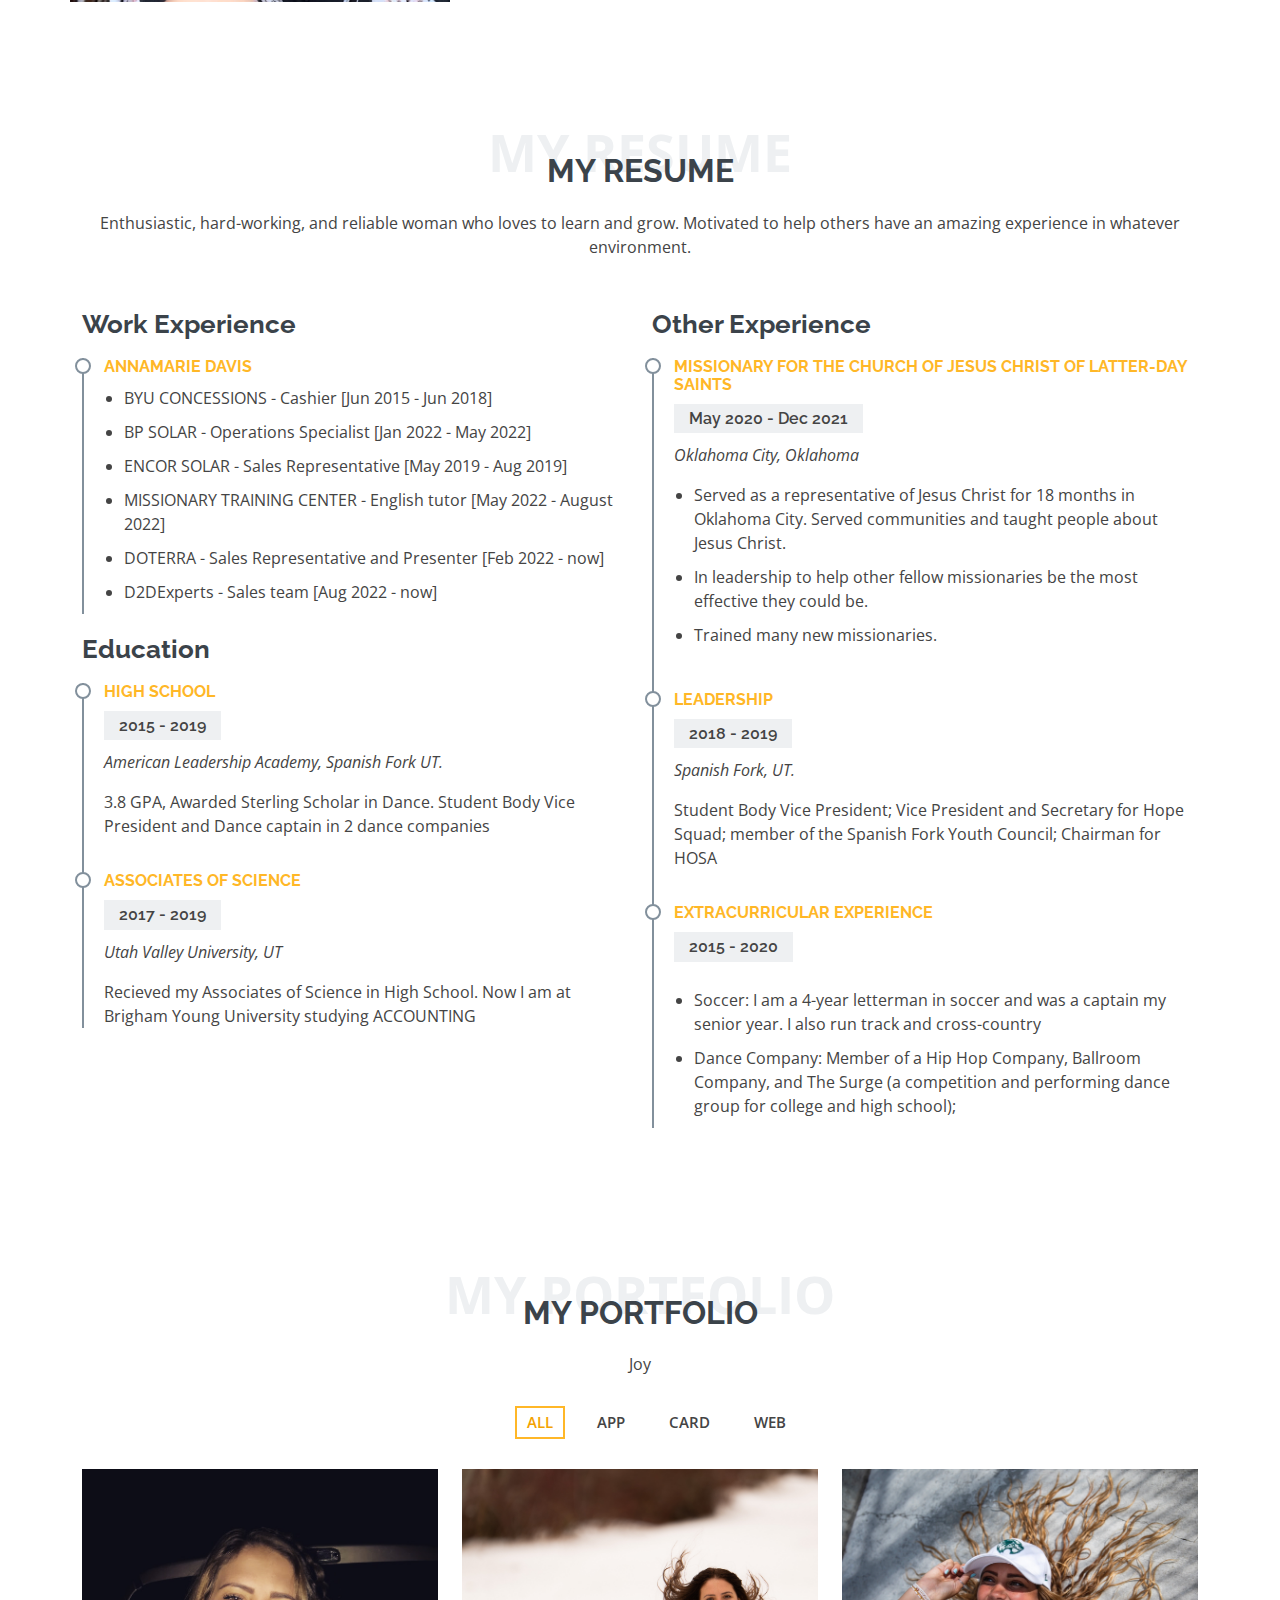
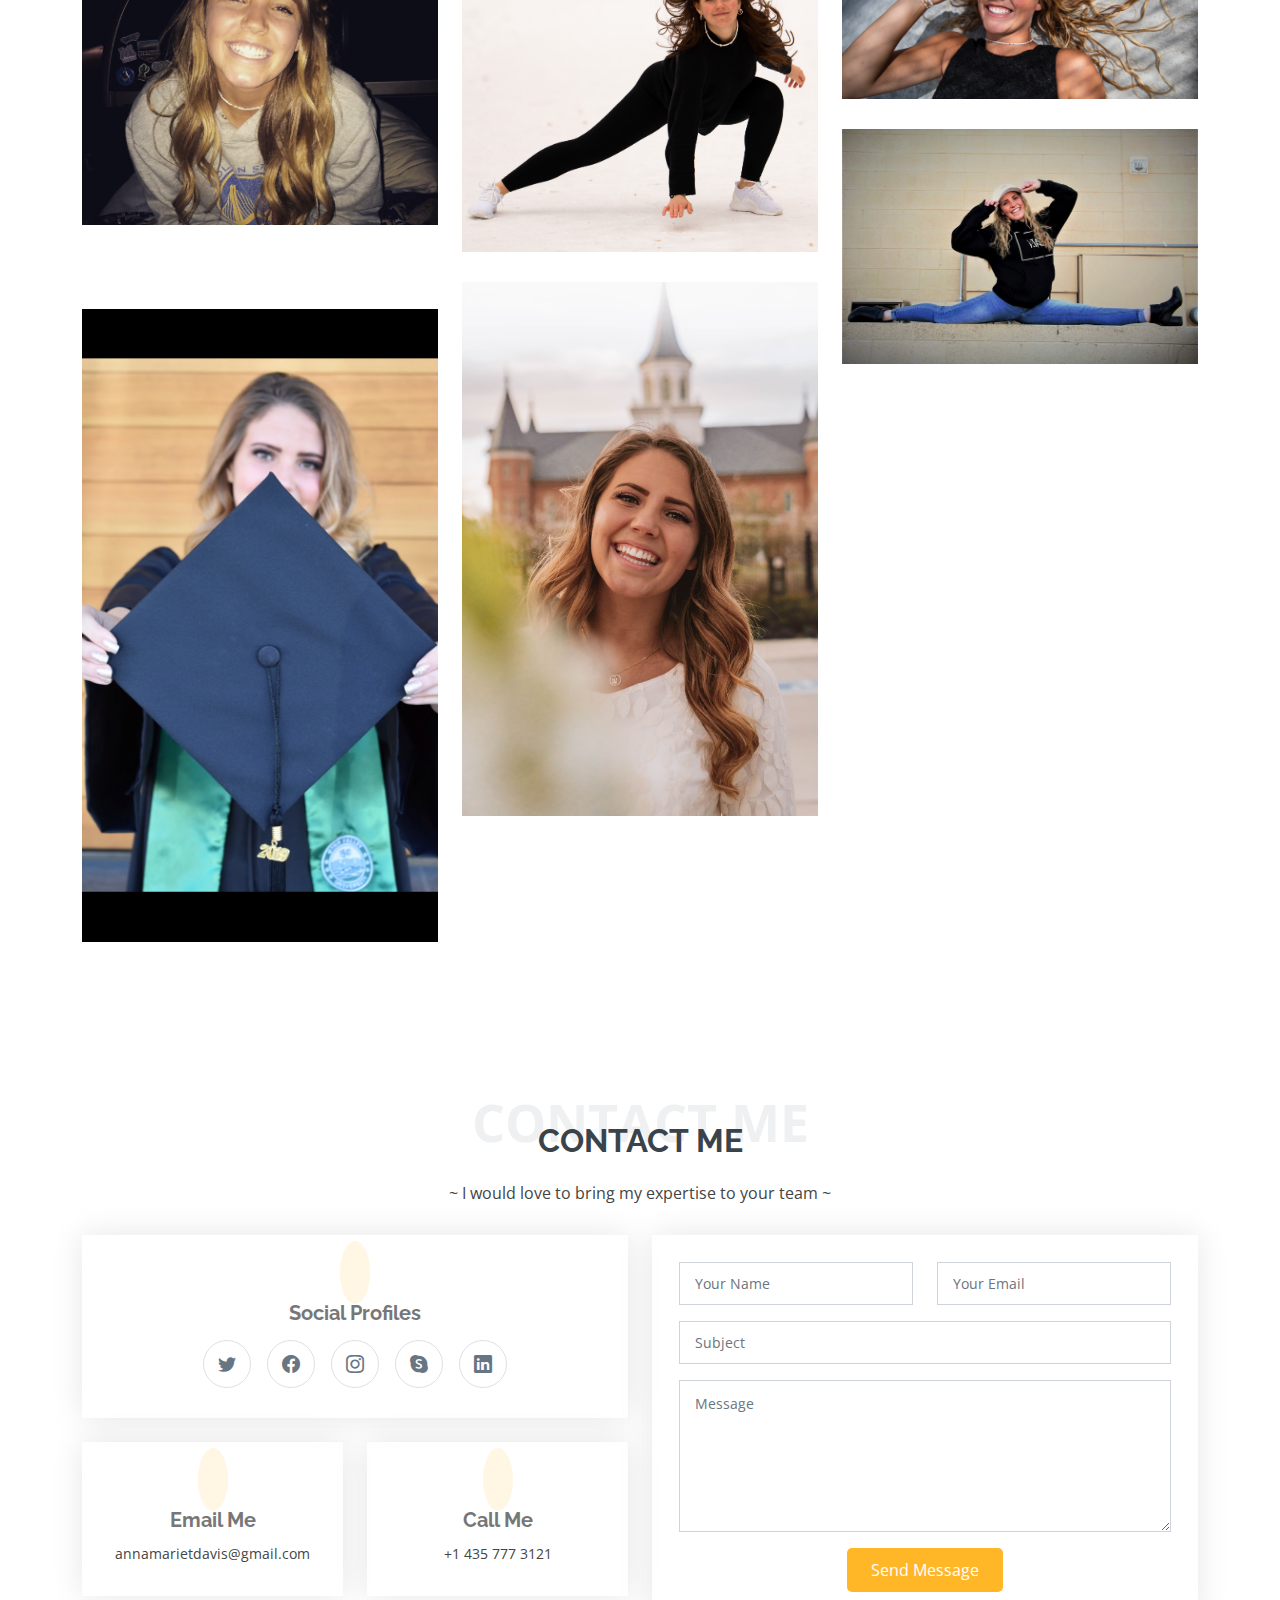
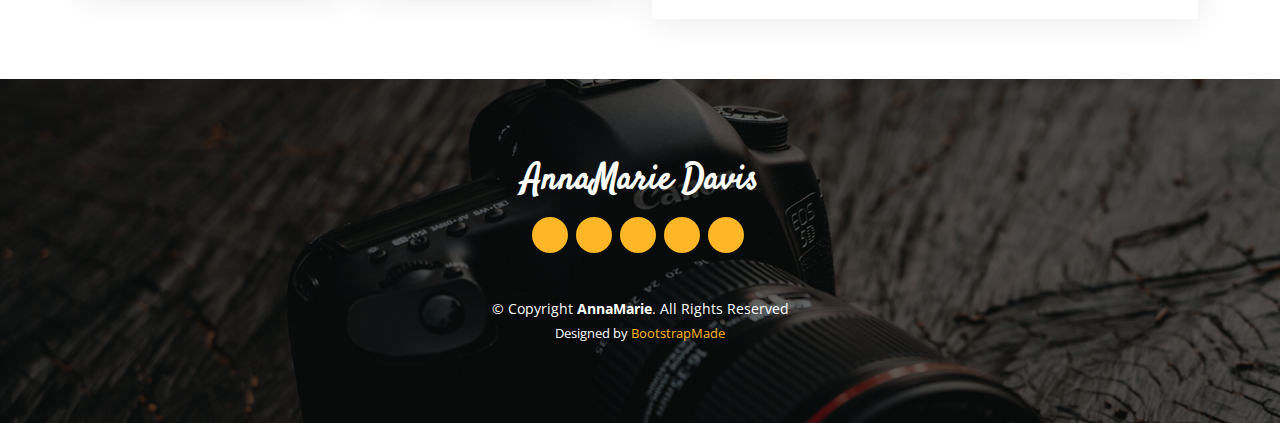
==== commit 3453f5b7: "Update index.html" ====
--- a/index.html
+++ b/index.html
@@ -45,7 +45,7 @@
         <li><a class="nav-link scrollto" href="#about">About</a></li>
         <li><a class="nav-link scrollto" href="#resume">Resume</a></li>
         <li><a class="nav-link scrollto" href="#portfolio">Portfolio</a></li>
-        <li><a class="nav-link scrollto" href="http://localhost:52330/fromscratch.html">My Tableau</a></li>
+        <li><a class="nav-link scrollto" href="fromscratch.html">My Tableau</a></li>
         <li><a class="nav-link scrollto" href="#contact">Contact</a></li>
       </ul>
       <i class="bi bi-list mobile-nav-toggle"></i>
@@ -88,7 +88,7 @@
                 </div>
                 <div class="col-lg-6">
                   <ul>
-                    <li><i class="bi bi-chevron-right"></i> <strong>Age:</strong> <span>21</span></li>
+                    <li><i class="bi bi-chevron-right"></i> <strong>Age:</strong> <span>23</span></li>
                     <li><i class="bi bi-chevron-right"></i> <strong>Degree:</strong> <span>Bachelors in Accounting</span></li>
                     <li><i class="bi bi-chevron-right"></i> <strong>Email:</strong> <span>annamarietdavis@gmail.com</span></li>
                   </ul>
@@ -433,4 +433,4 @@
 
 </body>
 
-</html>+</html>
